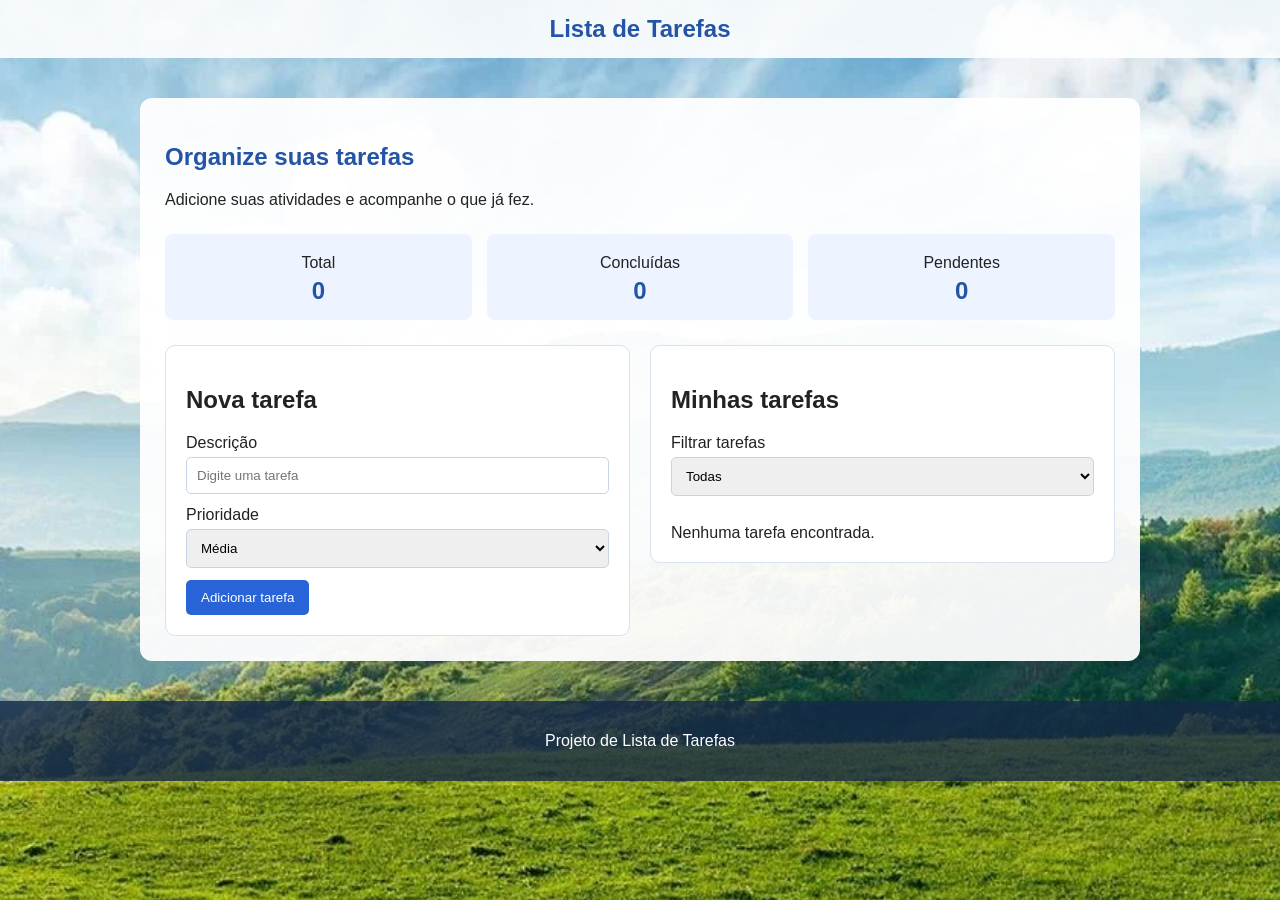
==== html/lista.html @ b60e687c "save salvamento do codigo" ====
<!DOCTYPE html>
<html lang="pt-br">
<head>
    <meta charset="UTF-8">
    <meta name="viewport" content="width=device-width, initial-scale=1">
    <title>Valdenilson meu patrão</title>
    <link rel="stylesheet" href="../css/lista.css">
</head>
<body>

    <header>
        <h2>Lista de Tarefas</h2>
    </header>

    <main>
        <section class="resumo">
            <h1>Organize suas tarefas</h1>
            <p>Adicione suas atividades e acompanhe o que já fez.</p>
        </section>

        <section class="numeros">
            <div>
                <p>Total</p>
                <strong id="t-total">0</strong>
            </div>

            <div>
                <p>Concluídas</p>
                <strong id="t-feitas">0</strong>
            </div>

            <div>
                <p>Pendentes</p>
                <strong id="t-pendentes">0</strong>
            </div>
        </section>

        <section class="conteudo">
            <div class="caixa">
                <h2>Nova tarefa</h2>

                <form id="form-tarefa">
                    <label for="tarefa">Descrição</label>
                    <input type="text" id="tarefa" placeholder="Digite uma tarefa" maxlength="120" required>

                    <label for="prioridade">Prioridade</label>
                    <select id="prioridade">
                        <option value="Baixa">Baixa</option>
                        <option value="Média" selected>Média</option>
                        <option value="Alta">Alta</option>
                    </select>

                    <button type="submit">Adicionar tarefa</button>
                </form>
            </div>

            <div class="caixa">
                <h2>Minhas tarefas</h2>

                <label for="filtro">Filtrar tarefas</label>
                <select id="filtro">
                    <option value="Todas">Todas</option>
                    <option value="Pendentes">Pendentes</option>
                    <option value="Concluídas">Concluídas</option>
                </select>

                <p id="aviso"></p>

                <div id="lista"></div>
            </div>
        </section>
    </main>

    <footer>
        <p>Projeto de Lista de Tarefas</p>
    </footer>
<script src="../js/lista.js"></script>
</body>
</html>
---- css/lista.css ----
body {
    margin: 0;
    font-family: Arial, sans-serif;
    background-image: url("../img/paisagem-natural-og.webp");
    background-size: cover;
    background-position: center;
    background-attachment: fixed;
    color: #222;
}

header {
    background: rgba(255, 255, 255, 0.9);
    padding: 15px;
    color: #2454a6;
}

header h2 {
    margin: 0;
    text-align: center;
}

main {
    width: 90%;
    max-width: 950px;
    margin: 40px auto;
    background: rgba(255, 255, 255, 0.94);
    padding: 25px;
    border-radius: 12px;
}

.resumo {
    margin-bottom: 25px;
}

.resumo h1 {
    color: #2454a6;
}

.numeros {
    display: flex;
    gap: 15px;
    margin-bottom: 25px;
}

.numeros div {
    background: #edf3ff;
    padding: 15px;
    flex: 1;
    text-align: center;
    border-radius: 8px;
}

.numeros p {
    margin: 5px;
}

.numeros strong {
    font-size: 24px;
    color: #2454a6;
}

.conteudo {
    display: flex;
    gap: 20px;
    align-items: flex-start;
}

.caixa {
    background: white;
    padding: 20px;
    flex: 1;
    min-width: 0;
    border: 1px solid #d9e2f2;
    border-radius: 10px;
}

input, select {
    width: 100%;
    padding: 10px;
    margin-top: 5px;
    margin-bottom: 12px;
    box-sizing: border-box;
    border: 1px solid #c8d4e5;
    border-radius: 5px;
}

label {
    display: block;
}

button {
    background: #2864d7;
    color: white;
    border: none;
    padding: 10px 15px;
    border-radius: 5px;
    cursor: pointer;
}

button:hover {
    background: #1749a8;
}

#lista {
    margin-top: 15px;
}

#lista .item {
    background: white;
    padding: 12px;
    margin-top: 10px;
    border-bottom: 1px solid #ddd;
    overflow-wrap: anywhere;
}

.item input {
    width: auto;
}

.item button {
    background: #c03939;
    margin-top: 8px;
}

.feita {
    text-decoration: line-through;
    color: gray;
}

#aviso {
    color: #2454a6;
}

footer {
    text-align: center;
    padding: 15px;
    color: white;
    background: rgba(20, 40, 70, 0.8);
}

@media (max-width: 650px) {
    main {
        width: auto;
        margin: 15px;
        padding: 15px;
    }

    .conteudo {
        display: block;
    }

    .caixa {
        box-sizing: border-box;
        margin-bottom: 15px;
    }

    .numeros {
        gap: 5px;
    }

    .numeros div {
        padding: 8px 3px;
    }
}
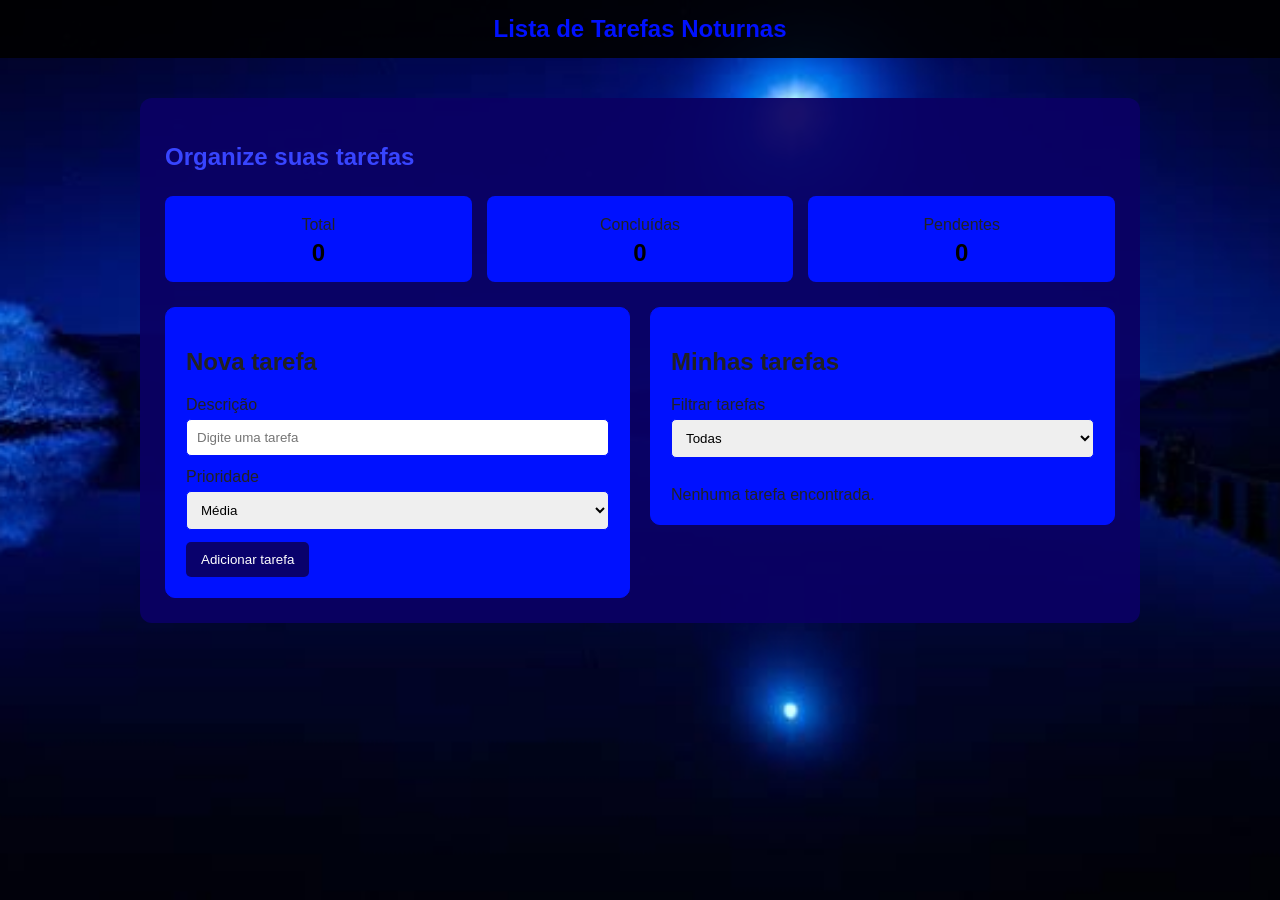
==== commit 2f912cdb: "save2 mudança do tema do site" ====
--- a/html/lista.html
+++ b/html/lista.html
@@ -9,13 +9,12 @@
 <body>
 
     <header>
-        <h2>Lista de Tarefas</h2>
+        <h2>Lista de Tarefas Noturnas</h2>
     </header>
 
     <main>
         <section class="resumo">
             <h1>Organize suas tarefas</h1>
-            <p>Adicione suas atividades e acompanhe o que já fez.</p>
         </section>
 
         <section class="numeros">
@@ -71,9 +70,6 @@
         </section>
     </main>
 
-    <footer>
-        <p>Projeto de Lista de Tarefas</p>
-    </footer>
 <script src="../js/lista.js"></script>
 </body>
 </html>
--- a/css/lista.css
+++ b/css/lista.css
@@ -1,7 +1,7 @@
 body {
     margin: 0;
     font-family: Arial, sans-serif;
-    background-image: url("../img/paisagem-natural-og.webp");
+    background-image: url("../img/noite.jpg");
     background-size: cover;
     background-position: center;
     background-attachment: fixed;
@@ -9,9 +9,9 @@
 }
 
 header {
-    background: rgba(255, 255, 255, 0.9);
+    background: rgba(0, 0, 0, 0.9);
     padding: 15px;
-    color: #2454a6;
+    color: #0011ff;
 }
 
 header h2 {
@@ -23,7 +23,7 @@
     width: 90%;
     max-width: 950px;
     margin: 40px auto;
-    background: rgba(255, 255, 255, 0.94);
+    background: rgba(10, 0, 99, 0.94);
     padding: 25px;
     border-radius: 12px;
 }
@@ -33,7 +33,7 @@
 }
 
 .resumo h1 {
-    color: #2454a6;
+    color: #3845ff;
 }
 
 .numeros {
@@ -43,7 +43,7 @@
 }
 
 .numeros div {
-    background: #edf3ff;
+    background: #0011ff;
     padding: 15px;
     flex: 1;
     text-align: center;
@@ -56,7 +56,7 @@
 
 .numeros strong {
     font-size: 24px;
-    color: #2454a6;
+    color: #000000;
 }
 
 .conteudo {
@@ -66,11 +66,11 @@
 }
 
 .caixa {
-    background: white;
+    background: #0011ff;
     padding: 20px;
     flex: 1;
     min-width: 0;
-    border: 1px solid #d9e2f2;
+    border: 1px solid #0011ff;
     border-radius: 10px;
 }
 
@@ -80,7 +80,7 @@
     margin-top: 5px;
     margin-bottom: 12px;
     box-sizing: border-box;
-    border: 1px solid #c8d4e5;
+    border: 1px solid #0011ff;
     border-radius: 5px;
 }
 
@@ -89,7 +89,7 @@
 }
 
 button {
-    background: #2864d7;
+    background: rgba(10, 0, 99, 0.94);
     color: white;
     border: none;
     padding: 10px 15px;
@@ -97,19 +97,15 @@
     cursor: pointer;
 }
 
-button:hover {
-    background: #1749a8;
-}
-
 #lista {
     margin-top: 15px;
 }
 
 #lista .item {
-    background: white;
+    background: #0011ff;
     padding: 12px;
     margin-top: 10px;
-    border-bottom: 1px solid #ddd;
+    border-bottom: 1px solid #0011ff;
     overflow-wrap: anywhere;
 }
 
@@ -118,24 +114,17 @@
 }
 
 .item button {
-    background: #c03939;
+    background: #0011ff;
     margin-top: 8px;
 }
 
 .feita {
     text-decoration: line-through;
-    color: gray;
+    color: rgb(238, 7, 7);
 }
 
 #aviso {
-    color: #2454a6;
-}
-
-footer {
-    text-align: center;
-    padding: 15px;
-    color: white;
-    background: rgba(20, 40, 70, 0.8);
+    color: #0011ff;
 }
 
 @media (max-width: 650px) {
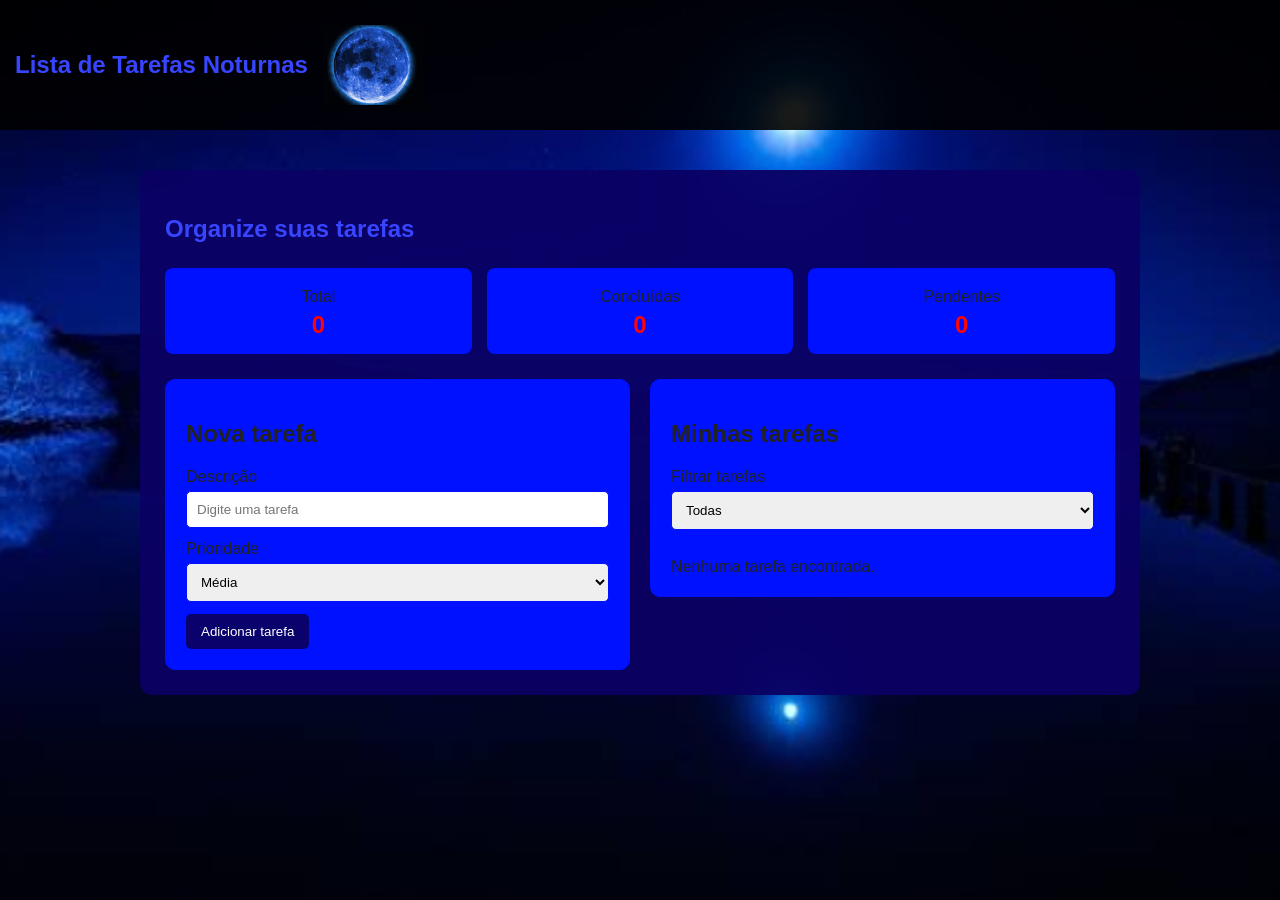
==== commit eddaab3f: "save3 mudanças no html,adicionei o img" ====
--- a/html/lista.html
+++ b/html/lista.html
@@ -10,6 +10,7 @@
 
     <header>
         <h2>Lista de Tarefas Noturnas</h2>
+    <img src="../img/lua-azul.jpg" alt="Logo" class="logo">
     </header>
 
     <main>
--- a/css/lista.css
+++ b/css/lista.css
@@ -8,15 +8,10 @@
     color: #222;
 }
 
-header {
-    background: rgba(0, 0, 0, 0.9);
-    padding: 15px;
-    color: #0011ff;
-}
-
 header h2 {
     margin: 0;
     text-align: center;
+    color: #3845ff;
 }
 
 main {
@@ -56,7 +51,7 @@
 
 .numeros strong {
     font-size: 24px;
-    color: #000000;
+    color: #ff0404;
 }
 
 .conteudo {
@@ -114,7 +109,7 @@
 }
 
 .item button {
-    background: #0011ff;
+    background: #ff0000;
     margin-top: 8px;
 }
 
@@ -124,7 +119,7 @@
 }
 
 #aviso {
-    color: #0011ff;
+    color: #ff0000;
 }
 
 @media (max-width: 650px) {
@@ -151,3 +146,17 @@
         padding: 8px 3px;
     }
 }
+
+header {
+    background: rgba(0, 0, 0, 0.9);
+    padding: 15px;
+    display: flex;
+    align-items: center;
+    gap: 15px;
+}
+
+.logo {
+    width: 100px;
+    height: 100px;
+    object-fit: contain;
+}
